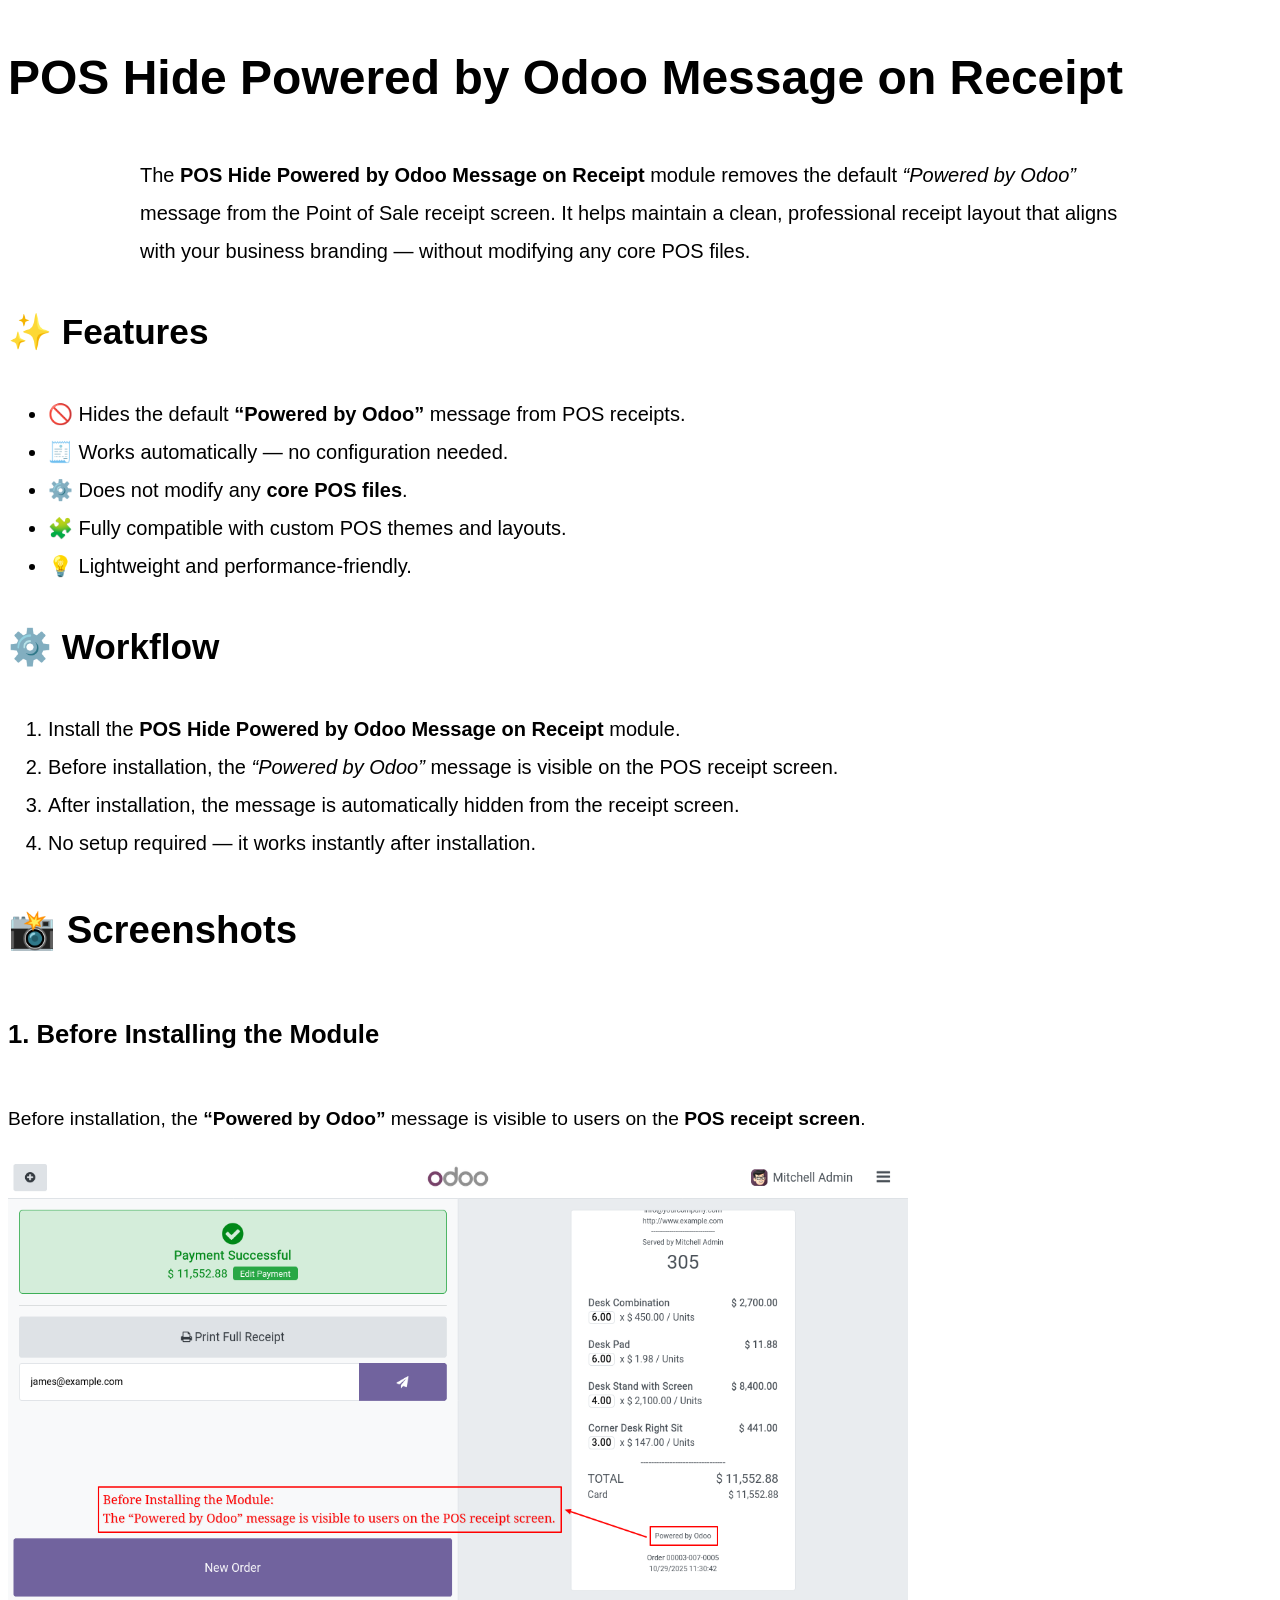
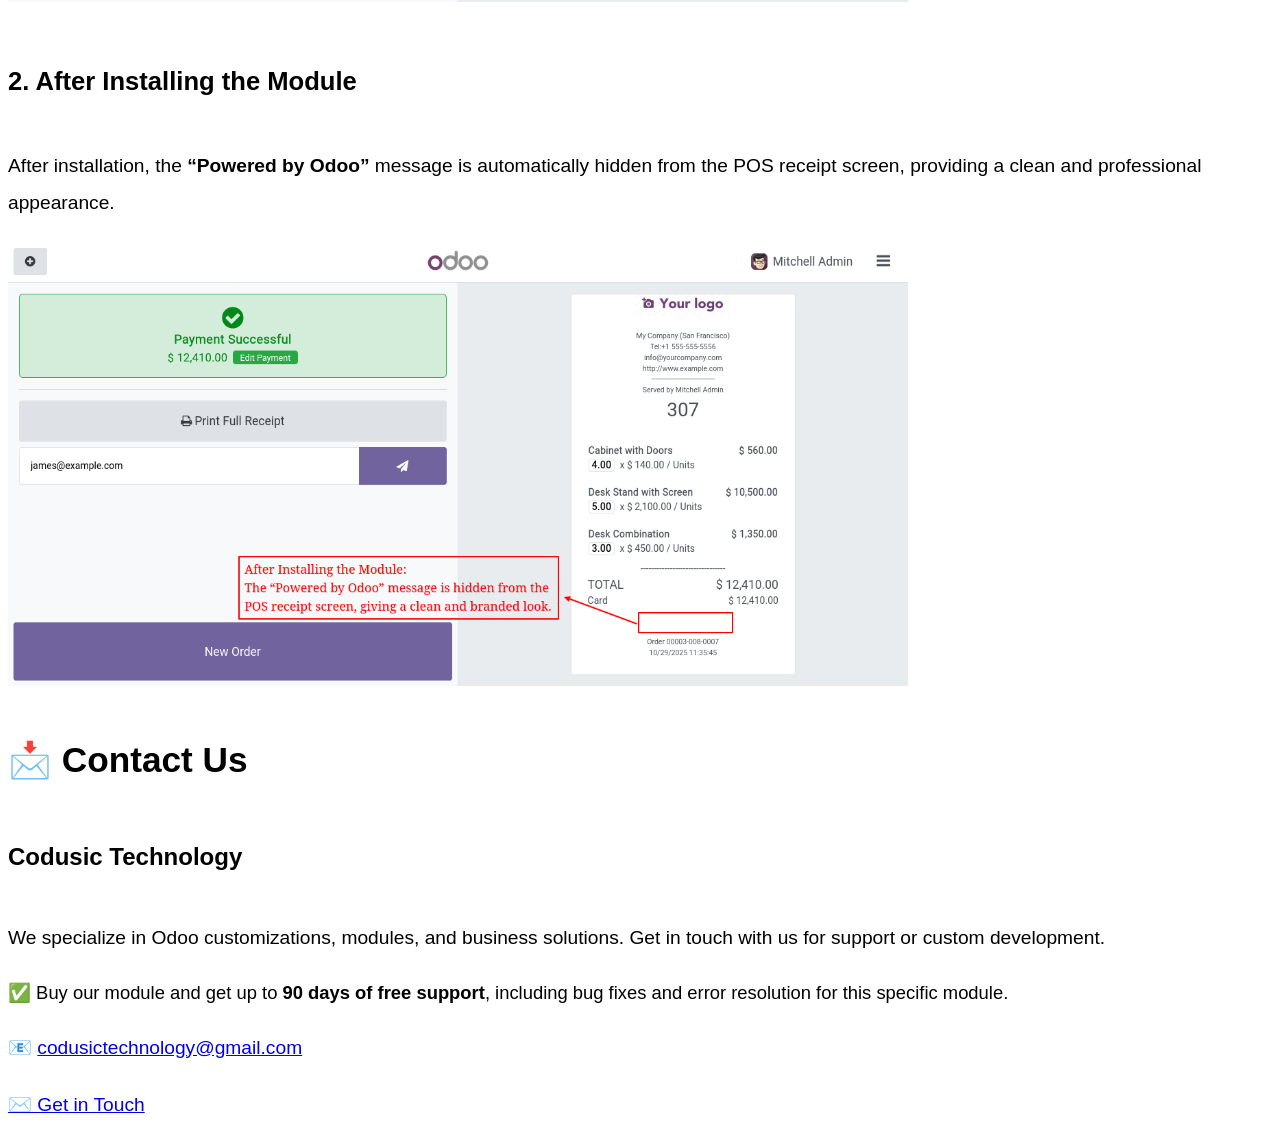
==== tools/codusic_pos_hide_powered_by_odoo_message_on_receipt/static/description/index.html @ 2952a631 "[FIX] add" ====
<!DOCTYPE html>
<html>
<head>
    <meta charset="utf-8"/>
</head>
<body class="bg-light text-dark" style="font-family:Arial, sans-serif; line-height:1.9; font-size:20px;">

<div class="container my-5">
    <div class="card shadow border-0 p-5" style="border-radius:12px;">
        <div class="card-body text-center">
            <h1 class="fw-bold text-primary mb-4 fs-1" style="font-size:3rem;">POS Hide Powered by Odoo Message on Receipt</h1>
            <p class="text-muted" style="max-width:1000px; margin:auto; font-size:1.25rem;">
                The <strong>POS Hide Powered by Odoo Message on Receipt</strong> module removes the default
                <em>“Powered by Odoo”</em> message from the Point of Sale receipt screen.
                It helps maintain a clean, professional receipt layout that aligns with your business branding
                — without modifying any core POS files.
            </p>
        </div>
    </div>
</div>

<div class="container my-5">
    <div class="card shadow border-0 p-5" style="border-radius:12px;">
        <div class="card-body">
            <h2 class="fw-bold text-primary mb-4 text-center" style="font-size:2.2rem;">✨ Features</h2>
            <ul class="list-group list-group-flush" style="font-size:1.25rem;">
                <li class="list-group-item py-3">🚫 Hides the default <strong>“Powered by Odoo”</strong> message from POS receipts.</li>
                <li class="list-group-item py-3">🧾 Works automatically — no configuration needed.</li>
                <li class="list-group-item py-3">⚙️ Does not modify any <strong>core POS files</strong>.</li>
                <li class="list-group-item py-3">🧩 Fully compatible with custom POS themes and layouts.</li>
                <li class="list-group-item py-3">💡 Lightweight and performance-friendly.</li>
            </ul>
        </div>
    </div>
</div>

<div class="container my-5">
    <div class="card shadow border-0 p-5" style="border-radius:12px;">
        <div class="card-body">
            <h2 class="fw-bold text-primary mb-4 text-center" style="font-size:2.2rem;">⚙️ Workflow</h2>
            <ol class="list-group list-group-numbered" style="font-size:1.25rem;">
                <li class="list-group-item py-3">Install the <strong>POS Hide Powered by Odoo Message on Receipt</strong> module.</li>
                <li class="list-group-item py-3">Before installation, the <em>“Powered by Odoo”</em> message is visible on the POS receipt screen.</li>
                <li class="list-group-item py-3">After installation, the message is automatically hidden from the receipt screen.</li>
                <li class="list-group-item py-3">No setup required — it works instantly after installation.</li>
            </ol>
        </div>
    </div>
</div>

<div class="container my-5">
    <div class="card shadow border-0 p-5" style="border-radius:12px;">
        <div class="card-body text-center">
            <h2 class="fw-bold text-primary mb-5" style="font-size:2.4rem;">📸 Screenshots</h2>

            <div class="mb-5">
                <h5 class="fw-bold text-primary mb-3" style="font-size:1.6rem;">1. Before Installing the Module</h5>
                <p class="text-muted mb-4" style="font-size:1.2rem;">
                    Before installation, the <strong>“Powered by Odoo”</strong> message is visible to users
                    on the <strong>POS receipt screen</strong>.
                </p>
                <img src="assets/screenshots/shot1.png" alt="Before Installing Module - Powered by Odoo Message Visible on POS Receipt"
                     class="img-fluid rounded shadow"
                     style="width:100%; max-width:900px; height:auto; max-height:650px;">
            </div>

            <div>
                <h5 class="fw-bold text-primary mb-3" style="font-size:1.6rem;">2. After Installing the Module</h5>
                <p class="text-muted mb-4" style="font-size:1.2rem;">
                    After installation, the <strong>“Powered by Odoo”</strong> message is automatically hidden
                    from the POS receipt screen, providing a clean and professional appearance.
                </p>
                <img src="assets/screenshots/shot2.png" alt="After Installing Module - Powered by Odoo Message Hidden on POS Receipt"
                     class="img-fluid rounded shadow"
                     style="width:100%; max-width:900px; height:auto; max-height:650px;">
            </div>

        </div>
    </div>
</div>

<div class="container text-center my-5">
    <div class="card shadow border-0 p-5" style="border-radius:12px;">
        <div class="card-body">
            <h2 class="fw-bold text-primary mb-4" style="font-size:2.2rem;">📩 Contact Us</h2>

            <h5 class="fw-bold mb-3" style="font-size:1.5rem;">Codusic Technology</h5>

            <p class="text-muted mb-3" style="font-size:1.2rem;">
                We specialize in Odoo customizations, modules, and business solutions.
                Get in touch with us for support or custom development.
            </p>

            <p class="fw-semibold text-success mb-4" style="font-size:1.15rem;">
                ✅ Buy our module and get up to <strong>90 days of free support</strong>,
                including bug fixes and error resolution for this specific module.
            </p>

            <p class="mb-3" style="font-size:1.2rem;">
                📧 <a href="mailto:codusictechnology@gmail.com"
                      class="text-decoration-none text-primary"
                      style="font-size:1.2rem;">
                    codusictechnology@gmail.com
                </a>
            </p>

            <a href="mailto:codusictechnology@gmail.com"
               class="btn btn-primary px-4 py-2 fw-bold"
               style="border-radius:30px; font-size:1.2rem;">
                ✉️ Get in Touch
            </a>
        </div>
    </div>
</div>

</body>
</html>
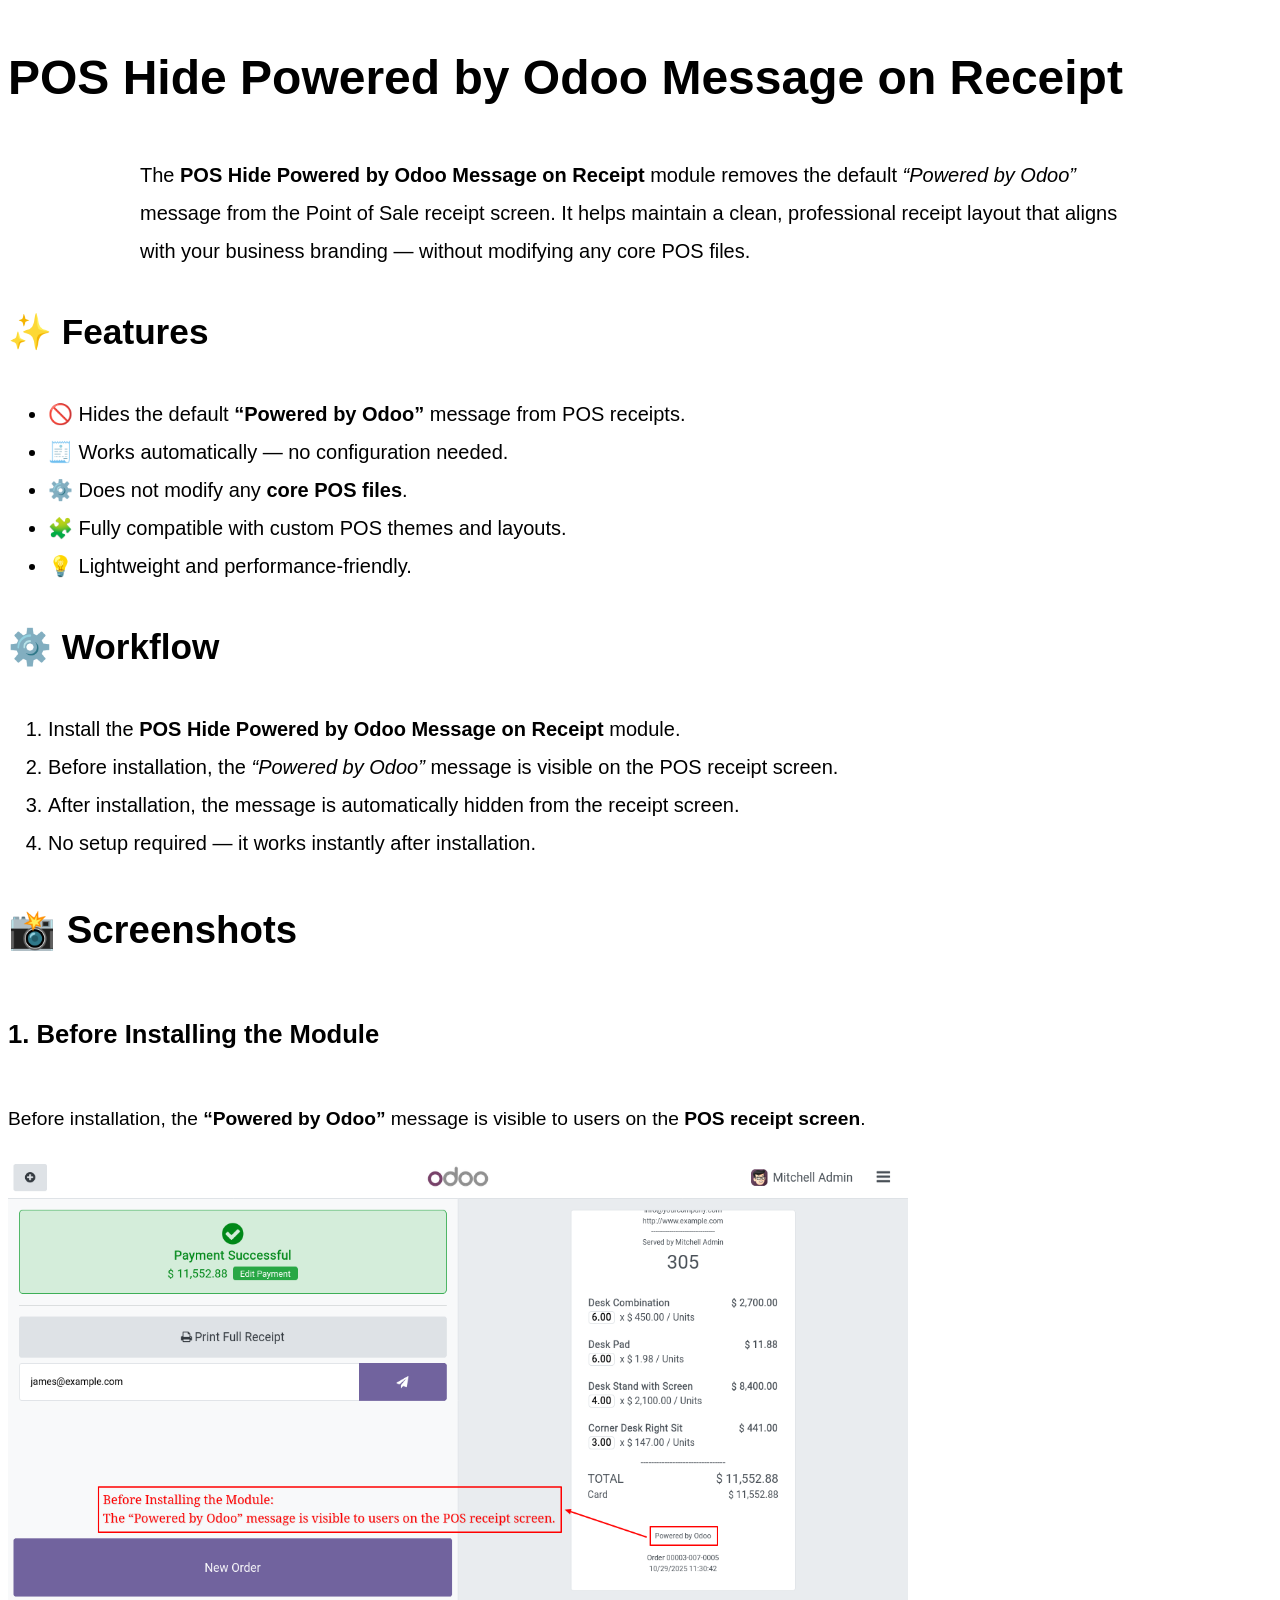
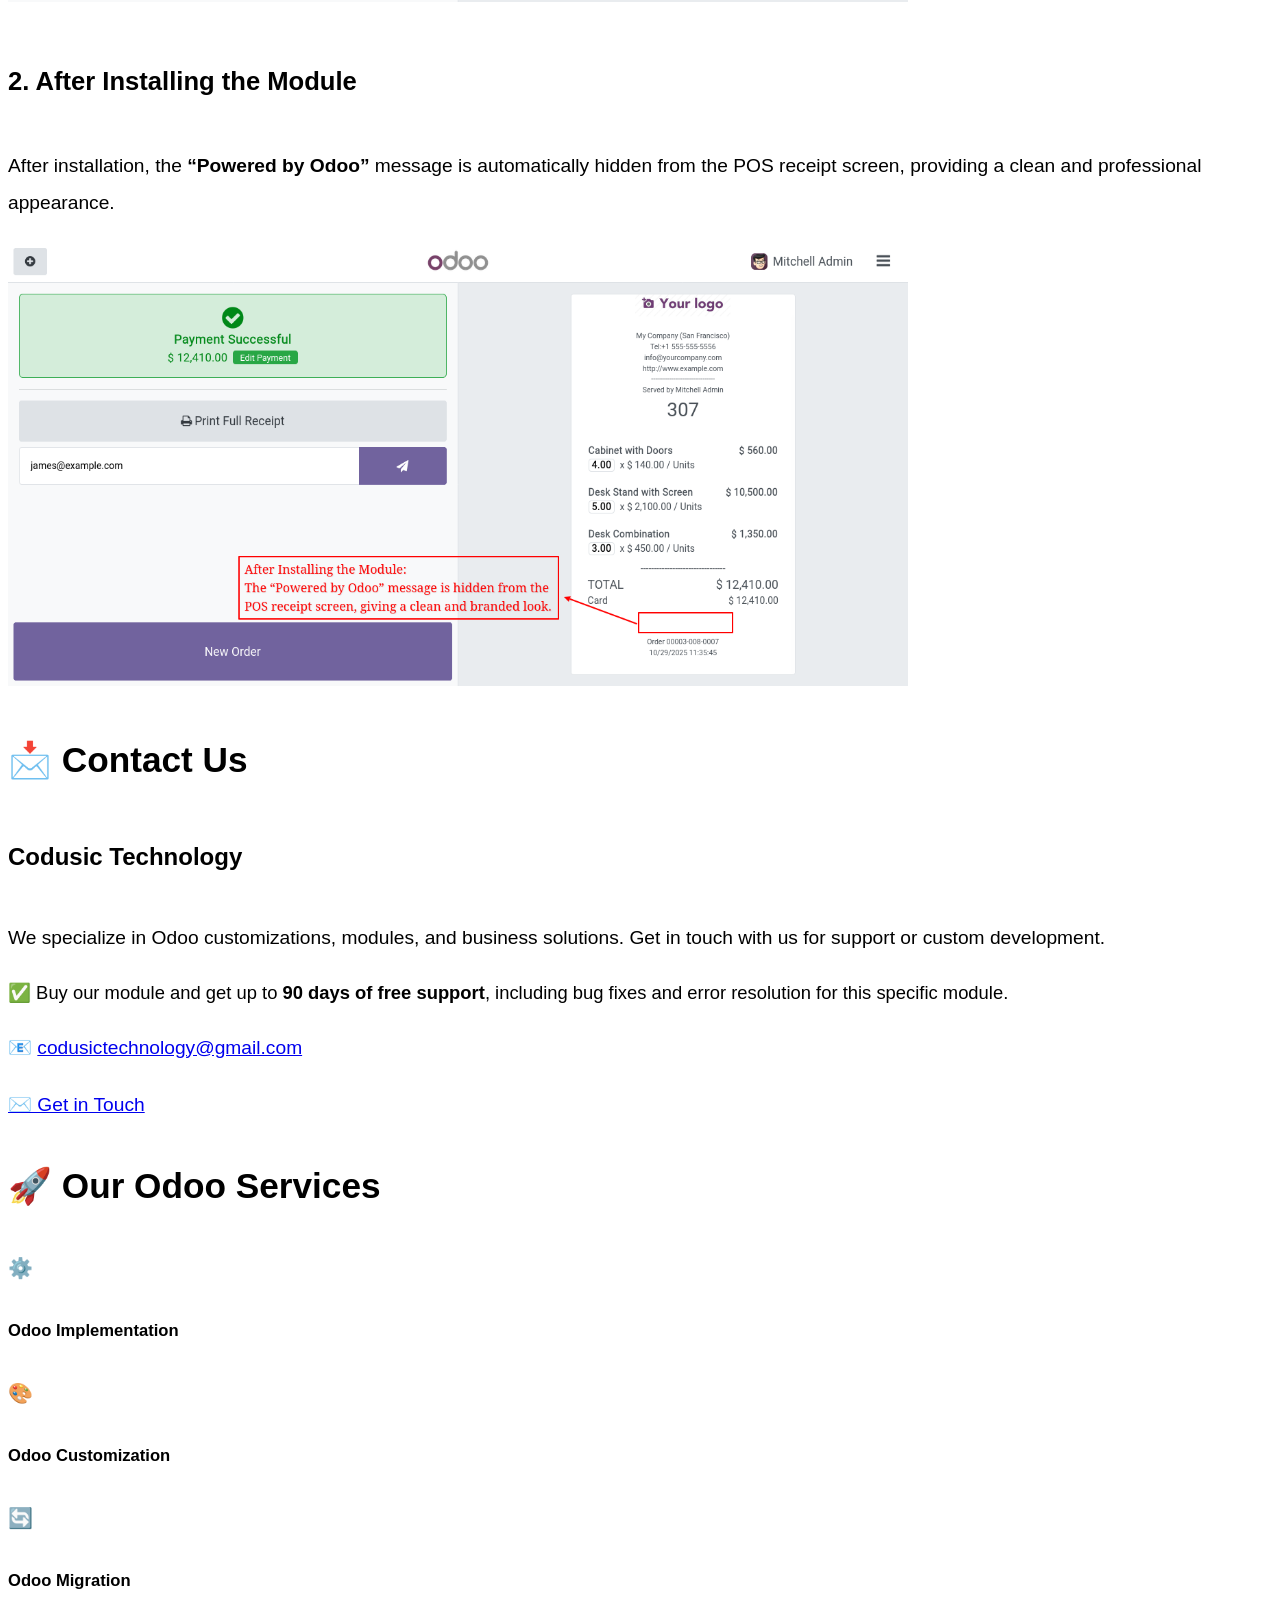
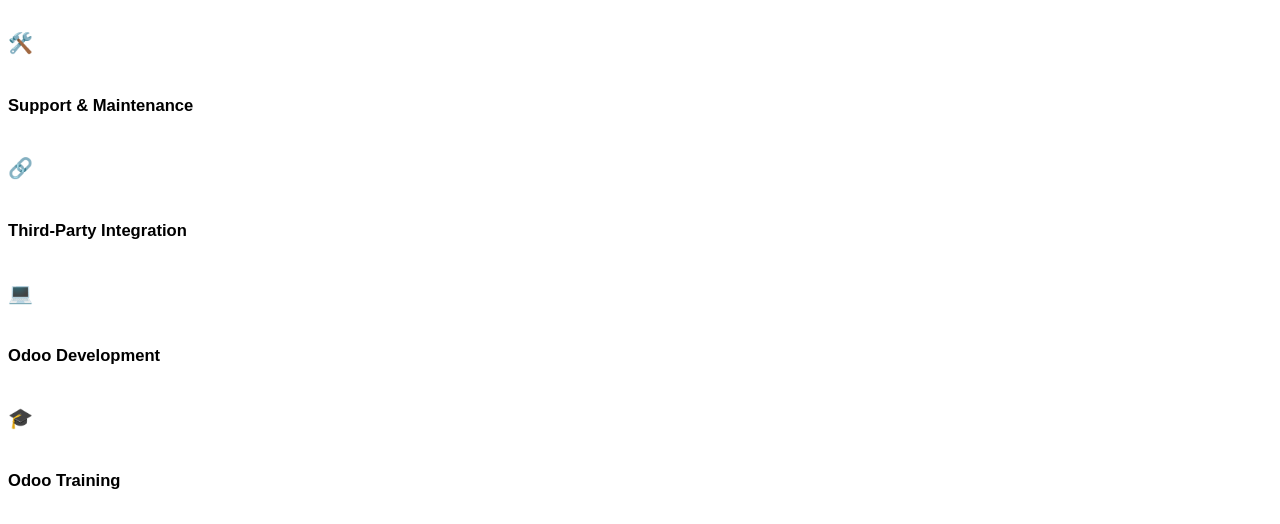
==== commit 20745a1c: "[FIX] mejoras" ====
--- a/tools/codusic_pos_hide_powered_by_odoo_message_on_receipt/static/description/index.html
+++ b/tools/codusic_pos_hide_powered_by_odoo_message_on_receipt/static/description/index.html
@@ -113,5 +113,69 @@
     </div>
 </div>
 
+<div class="container my-5">
+    <div class="card shadow border-0 p-5 rounded-4">
+        <div class="card-body">
+            <h2 class="fw-bold text-primary mb-4 text-center" style="font-size:2.2rem;">
+                🚀 Our Odoo Services
+            </h2>
+
+            <div class="row text-center g-5">
+
+                <div class="col-md-6 col-lg-4">
+                    <div>
+                        <div class="display-6 mb-3">⚙️</div>
+                        <h5 class="fw-semibold mb-2">Odoo Implementation</h5>
+                    </div>
+                </div>
+
+                <div class="col-md-6 col-lg-4">
+                    <div>
+                        <div class="display-6 mb-3">🎨</div>
+                        <h5 class="fw-semibold mb-2">Odoo Customization</h5>
+                    </div>
+                </div>
+
+                <div class="col-md-6 col-lg-4">
+                    <div>
+                        <div class="display-6 mb-3">🔄</div>
+                        <h5 class="fw-semibold mb-2">Odoo Migration</h5>
+                    </div>
+                </div>
+
+                <div class="col-md-6 col-lg-4">
+                    <div>
+                        <div class="display-6 mb-3">🛠️</div>
+                        <h5 class="fw-semibold mb-2">Support & Maintenance</h5>
+                    </div>
+                </div>
+
+                <div class="col-md-6 col-lg-4">
+                    <div>
+                        <div class="display-6 mb-3">🔗</div>
+                        <h5 class="fw-semibold mb-2">Third-Party Integration</h5>
+                    </div>
+                </div>
+
+                <div class="col-md-6 col-lg-4">
+                    <div>
+                        <div class="display-6 mb-3">💻</div>
+                        <h5 class="fw-semibold mb-2">Odoo Development</h5>
+                    </div>
+                </div>
+
+                <div class="col-md-6 col-lg-4 mx-auto">
+                    <div>
+                        <div class="display-6 mb-3">🎓</div>
+                        <h5 class="fw-semibold mb-2">Odoo Training</h5>
+                    </div>
+                </div>
+
+            </div>
+            
+        </div>
+    </div>
+</div>
+
 </body>
 </html>
